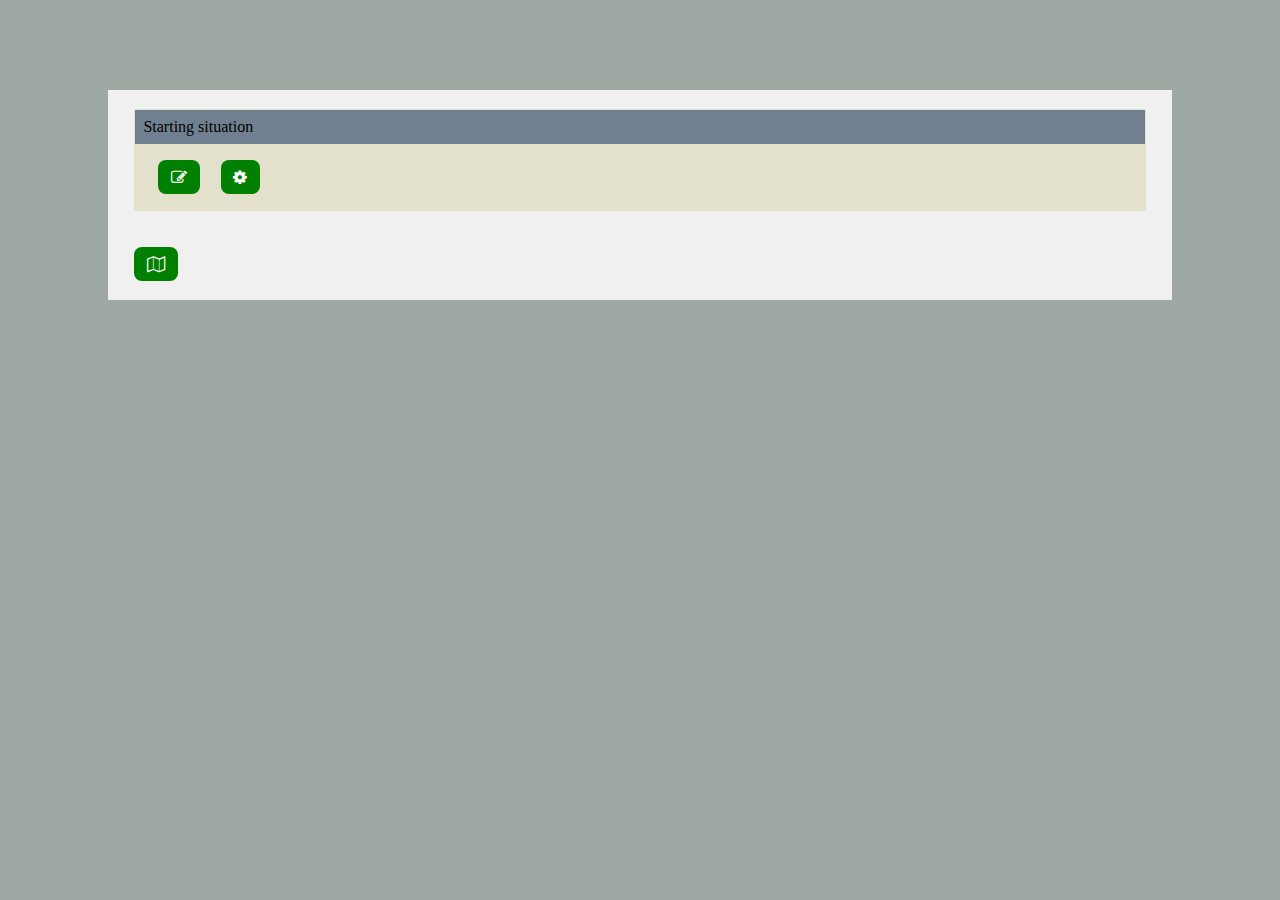
==== index.html @ 9d7f0fe4 "Some modification" ====
<!DOCTYPE html>
<html>

<head>
	<meta charset="utf-8">
	<title>Interactive Adventures Creator</title>
	<link rel="stylesheet" type="text/css" href="css/master.css">
	<link rel="stylesheet" type="text/css" href="css/buttons.css">

	<link rel="stylesheet" href="https://cdnjs.cloudflare.com/ajax/libs/font-awesome/4.7.0/css/font-awesome.min.css">
</head>

<body>

<div id="menu">
	<div id="btn_toggleMenu" class="btn-menu">

	</div>
	<div id="btn_menuSave" class="btn-menu">
		Save
	</div>
	<div id="btn_menuLoad" class="btn-menu">
		Load
	</div>
</div>

<div id="creationField">
	<div id="startSituation" class="situation active">
		<div class="situation-header" onclick="toggleDisplay(this)">
			Starting situation
		</div>
		<div class="situation-content">
			<div class="btn-group">
				<div id="btn_addText" class="btn-add btn-add-text fa fa-edit" onclick="addField(this,'text')"></div><div id="btn_addAction" class="btn-add btn-add-action fa fa-cog" onclick="addField(this,'action')"></div>
			</div>
		</div>
	</div>
	<div id="btn_addSituation" class="btn-add btn-add-situation fa fa-map-o"></div>
</div>

<script type="text/javascript" src="js/fieldsManipulation.js"></script>
<script type="text/javascript" src="js/UI.js"></script>
<script type="text/javascript" src="js/storyManager.js"></script>

</body>

</html>
---- css/master.css ----
body {
	background-color: #9fa9a3;
}

#menu {
	display: none;
	position: fixed;
	transition: 0.5s;
	background-color: slategrey;
	color: white;
}

#creationField {
	margin: auto;
	margin-top: 10vh;
	border: 1px solid #f0f0f0;
	max-width: 80%;
	padding: 0 2vw;
	background-color: #f0f0f0;
}
#creationField > * {
	margin: 2vh 0;
}

.situation {
	background-color: #e3e0cc;
	border: 1px solid #e3e0cc;
}
.situation-header {
	background-color: slategrey;
	padding: 0.5em;
}
.situation-header:hover {
	background-color: lightgrey;
}
.situation.active .situation-content {
	display: block;
}
.situation-content {
	padding: 0 1vw;
	display: none;
}
.situation-content > * {
	margin: 1vh 0;
}

.choice {
	background-color: #c5d5c5;
	border: 1px solid #c5d5c5;
	margin: 2vh 0;
}
.choice-header {
	background-color: slategrey;
	padding: 0.5em;
}
.choice-header:hover {
	background-color: lightgrey;
}
.choice.active .choice-content {
	display: block;
}
.choice-content {
	padding: 1vh 1vw;
	display: none;
}
.choice-content > * {
	margin: 1vh 0;
}

/*.text {
	background-color: pink;
	padding: 0.3em;
}*/
.text-field {
	background-color: white;
	color: black;
	border: 1px solid #888;
	padding: 0.3em;
	min-height: 1em;
}
.text-field:hover {
	box-shadow: 0px 0px 3px blue;
}
.text-field:focus {
	box-shadow: 0px 0px 8px cornflowerblue;
}

div[class*=header] {
	cursor: pointer;
}
/*
.triangle {
	margin-left: 1em;

	height: 1em;
    width: 1.41em;
    /*padding-bottom: 0.71em; /* = width / 1.41
    position: relative;
    overflow: hidden;
}
.active > * > .triangle:before {
    content: 'v';
    position: absolute;
    top: 0;
    left: 0;
    width: 100%;
    height: 100%;
	color: blue;
    background-color: white;
    transform-origin: right top;
    transform: rotate(45deg);
}
div:not(.active) > * > .triangle:before {
    content: 'v';
    position: absolute;
    top: 0;
    left: 0;
    width: 100%;
    height: 100%;
	color: blue;
    background-color: white;
    transform-origin: left bottom;
    transform: rotate(45deg);
}*/
---- css/buttons.css ----
.btn-group * {
	margin: 0.8vh 0.8vw;
}

.btn-add {
	color: white;
	font-weight: bold;
	background-color: green;
	padding: 1vh 1vw;
	border-radius: 0.5em;
	display: inline-block;
}
.btn-add::after {
    -webkit-transition: all 0.3s;
    transition: all 0.3s;
    -webkit-transition-delay: 1s;
    transition-delay: 1s;
}
.btn-add:hover::after {
    -webkit-transition-delay: 0s;
    transition-delay: 0s;
}
.btn-add:hover {
	cursor: pointer;
	transition-delay: 0s;
}

.btn-add-text:hover::after {
	content: " Add textarea";
}
.btn-add-action:hover::after, .btn-add-action:focus::after {
	content: " Add action";
}
.btn-add-choice:hover::after, .btn-add-choice:focus::after {
	content: " Add choice";
}
.btn-add-situation:hover::after, .btn-add-situation:focus::after {
	content: " Add situation";
}
/* ========= */
.fr.btn-add-text:hover::after, .fr.btn-add-text:focus::after {
	content: " Ajouter une zone de texte";
}
.fr.btn-add-action:hover::after, .fr.btn-add-action:focus::after {
	content: " Ajouter une action";
}
.fr.btn-add-choice:hover::after, .fr.btn-add-choice:focus::after {
	content: " Ajouter un choix";
}
.fr.btn-add-situation:hover::after, .fr.btn-add-situation:focus::after {
	content: " Ajouter une situation";
}
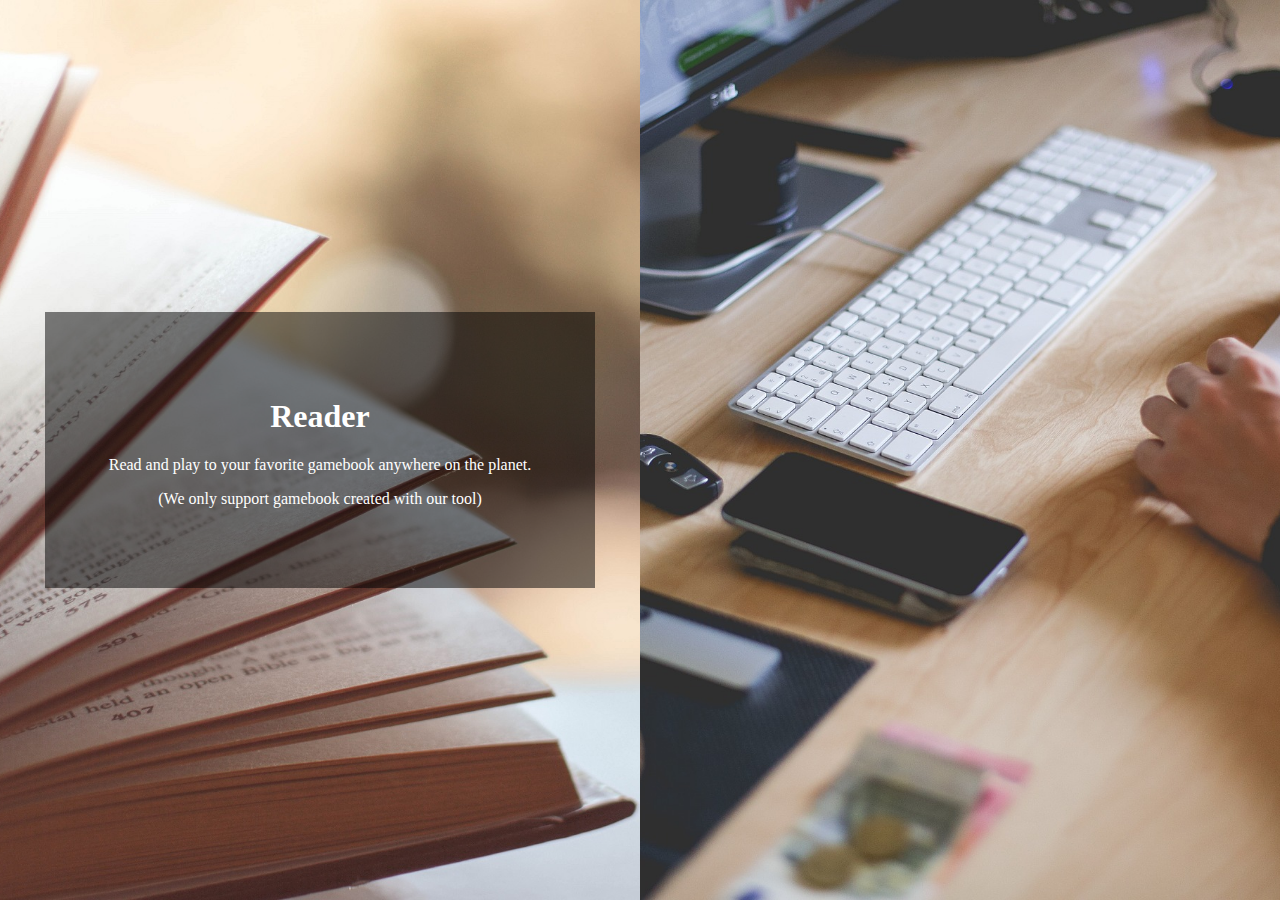
==== commit 34660790: "Implementation finished (almost)" ====
--- a/index.html
+++ b/index.html
@@ -4,43 +4,31 @@
 <head>
 	<meta charset="utf-8">
 	<title>Interactive Adventures Creator</title>
-	<link rel="stylesheet" type="text/css" href="css/master.css">
-	<link rel="stylesheet" type="text/css" href="css/buttons.css">
+	<link rel="stylesheet" type="text/css" href="css/index.css">
 
 	<link rel="stylesheet" href="https://cdnjs.cloudflare.com/ajax/libs/font-awesome/4.7.0/css/font-awesome.min.css">
 </head>
 
 <body>
 
-<div id="menu">
-	<div id="btn_toggleMenu" class="btn-menu">
-
+<div id="main" class="flex-container exterior">
+	<div id="reader" class="main-links flex-item flex-container">
+		<div id="readerDescription" class="description flex-item">
+			<h1>Reader</h1>
+			<p>Read and play to your favorite gamebook anywhere on the planet.</p>
+			<p>(We only support gamebook created with our tool)</p>
+		</div>
 	</div>
-	<div id="btn_menuSave" class="btn-menu">
-		Save
-	</div>
-	<div id="btn_menuLoad" class="btn-menu">
-		Load
+	<div id="creator" class="main-links flex-item flex-container">
+		<div id="creatorDescription" class="description flex-item">
+			<h1>Creator</h1>
+			<p>Create your own gamebook with this simple and easy-to-use gamebook creator tool.</p>
+		</div>
 	</div>
 </div>
 
-<div id="creationField">
-	<div id="startSituation" class="situation active">
-		<div class="situation-header" onclick="toggleDisplay(this)">
-			Starting situation
-		</div>
-		<div class="situation-content">
-			<div class="btn-group">
-				<div id="btn_addText" class="btn-add btn-add-text fa fa-edit" onclick="addField(this,'text')"></div><div id="btn_addAction" class="btn-add btn-add-action fa fa-cog" onclick="addField(this,'action')"></div>
-			</div>
-		</div>
-	</div>
-	<div id="btn_addSituation" class="btn-add btn-add-situation fa fa-map-o"></div>
-</div>
 
-<script type="text/javascript" src="js/fieldsManipulation.js"></script>
 <script type="text/javascript" src="js/UI.js"></script>
-<script type="text/javascript" src="js/storyManager.js"></script>
 
 </body>
 
--- a/css/index.css
+++ b/css/index.css
@@ -0,0 +1,62 @@
+#reader {
+	background-image: url("../src/reading_large.jpg");
+}
+
+#creator {
+	background-image: url("../src/writing_large.jpg");
+}
+#main {
+	height: 100%;
+	width: 100%;
+}
+
+.main-links {
+	cursor: pointer;
+	background-position: center;
+    background-repeat: no-repeat;
+	background-size: cover;
+}
+.description {
+	opacity: 0;
+	transition: 0.5s;
+}
+.main-links:hover .description {
+	opacity: 1;
+	padding: 10%;
+	background-color: rgba(0, 0, 0, 0.5);
+	color: white;
+}
+
+.flex-container {
+    display: -webkit-flex;
+    display: flex;
+    text-align: center;
+}
+.flex-container.exterior {
+	-webkit-flex-direction: column;
+    flex-direction: column;
+}
+
+.flex-item {
+    margin: auto;
+}
+.flex-item.flex-container {
+	height: 50%;
+	width: 100%;
+}
+
+body, html {
+	height: 100%;
+	margin: 0;
+}
+
+@media (orientation: landscape) {
+    .flex-container.exterior {
+		-webkit-flex-direction: row;
+	    flex-direction: row;
+    }
+	.flex-item.flex-container {
+		height: 100%;
+		width: 50%;
+	}
+}
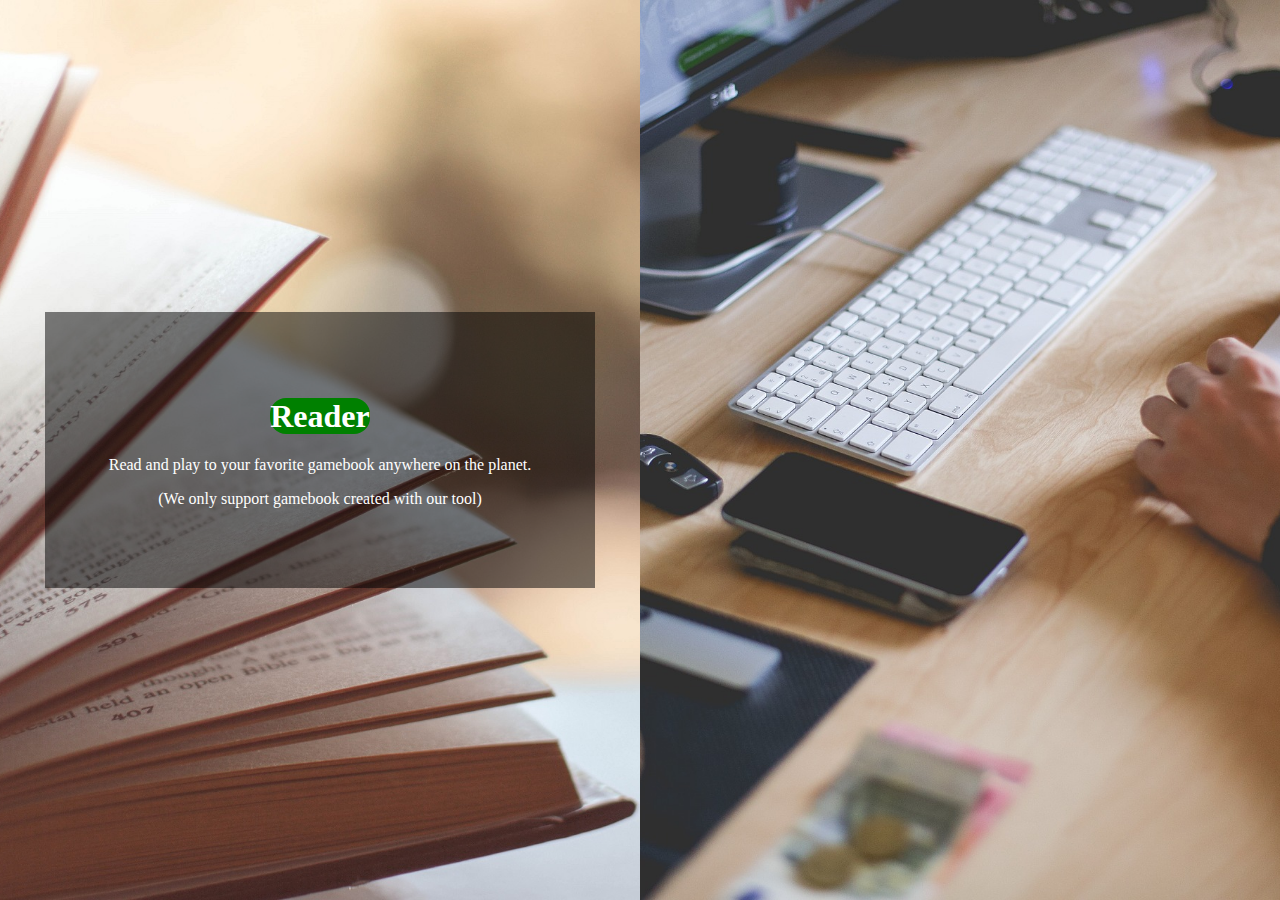
==== commit 6641791d: "Merge pull request #1 from pierreelliott/dev" ====
--- a/index.html
+++ b/index.html
@@ -14,14 +14,14 @@
 <div id="main" class="flex-container exterior">
 	<div id="reader" class="main-links flex-item flex-container">
 		<div id="readerDescription" class="description flex-item">
-			<h1>Reader</h1>
+			<h1><a href="#">Reader</a></h1>
 			<p>Read and play to your favorite gamebook anywhere on the planet.</p>
 			<p>(We only support gamebook created with our tool)</p>
 		</div>
 	</div>
 	<div id="creator" class="main-links flex-item flex-container">
 		<div id="creatorDescription" class="description flex-item">
-			<h1>Creator</h1>
+			<h1><a href="IACreator.html">Creator</a></h1>
 			<p>Create your own gamebook with this simple and easy-to-use gamebook creator tool.</p>
 		</div>
 	</div>
--- a/css/index.css
+++ b/css/index.css
@@ -19,12 +19,24 @@
 .description {
 	opacity: 0;
 	transition: 0.5s;
+	padding: 10%;
 }
-.main-links:hover .description {
+.main-links:hover .description, .main-links:focus .description {
 	opacity: 1;
-	padding: 10%;
 	background-color: rgba(0, 0, 0, 0.5);
 	color: white;
+}
+.description a {
+	text-decoration: none;
+	color: white;
+	background-color: green;
+	border-radius: 0.5em;
+}
+.description a:hover, .description a:active {
+        text-decoration: none;
+	color: white;
+        background-color: darkgreen;
+        border-radius: 0.5em;
 }
 
 .flex-container {
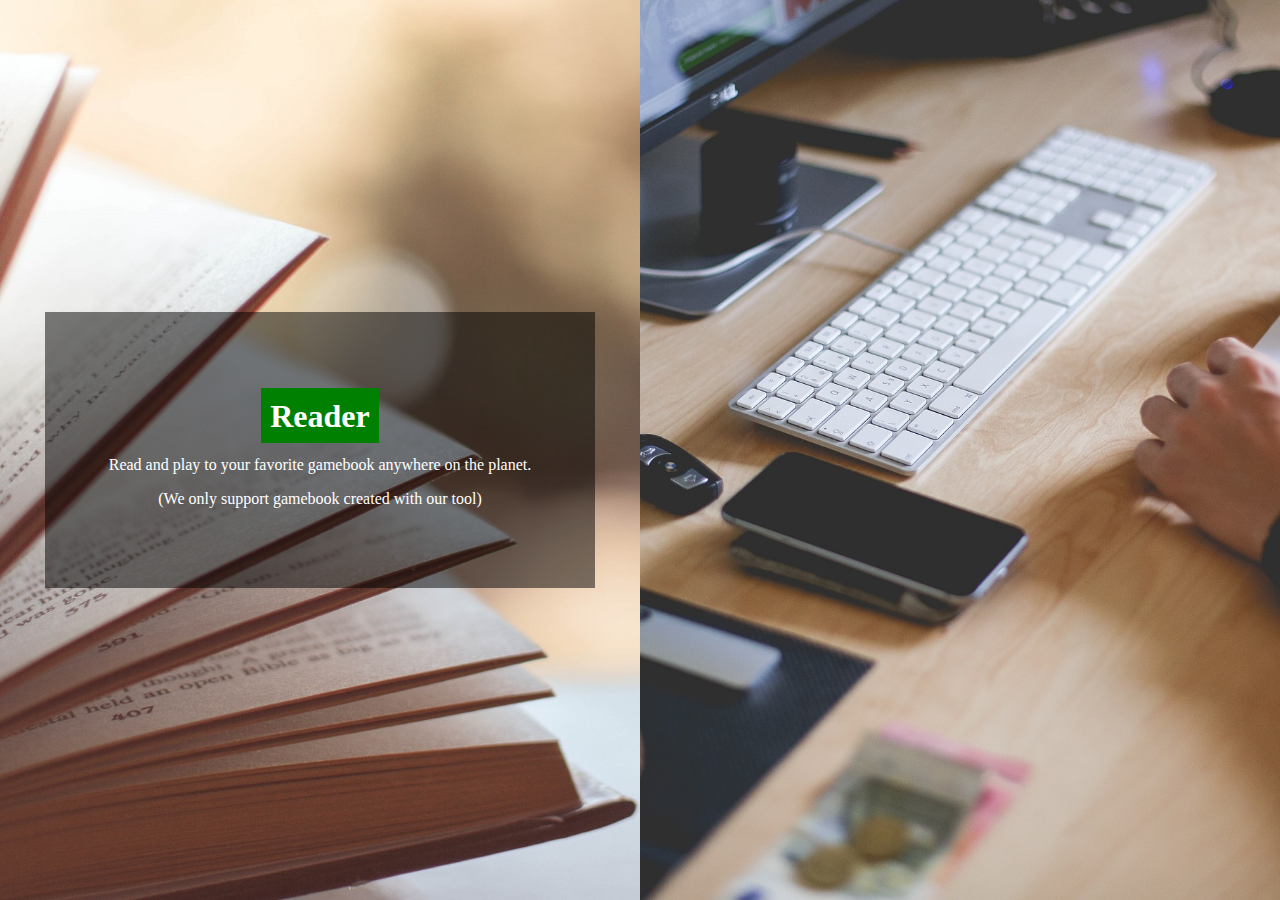
==== commit 7207e100: "Started to implement reader" ====
--- a/index.html
+++ b/index.html
@@ -14,7 +14,7 @@
 <div id="main" class="flex-container exterior">
 	<div id="reader" class="main-links flex-item flex-container">
 		<div id="readerDescription" class="description flex-item">
-			<h1><a href="#">Reader</a></h1>
+			<h1><a href="reader.html">Reader</a></h1>
 			<p>Read and play to your favorite gamebook anywhere on the planet.</p>
 			<p>(We only support gamebook created with our tool)</p>
 		</div>
--- a/css/index.css
+++ b/css/index.css
@@ -11,7 +11,6 @@
 }
 
 .main-links {
-	cursor: pointer;
 	background-position: center;
     background-repeat: no-repeat;
 	background-size: cover;
@@ -20,23 +19,22 @@
 	opacity: 0;
 	transition: 0.5s;
 	padding: 10%;
+	background-color: rgba(0, 0, 0, 0.5);
+	color: white;
 }
 .main-links:hover .description, .main-links:focus .description {
 	opacity: 1;
-	background-color: rgba(0, 0, 0, 0.5);
-	color: white;
 }
 .description a {
 	text-decoration: none;
 	color: white;
 	background-color: green;
-	border-radius: 0.5em;
+	padding: 0.3em;
 }
 .description a:hover, .description a:active {
-        text-decoration: none;
-	color: white;
-        background-color: darkgreen;
-        border-radius: 0.5em;
+    text-decoration: none;
+    background-color: darkgreen;
+	box-shadow: 0 0 5px white;
 }
 
 .flex-container {
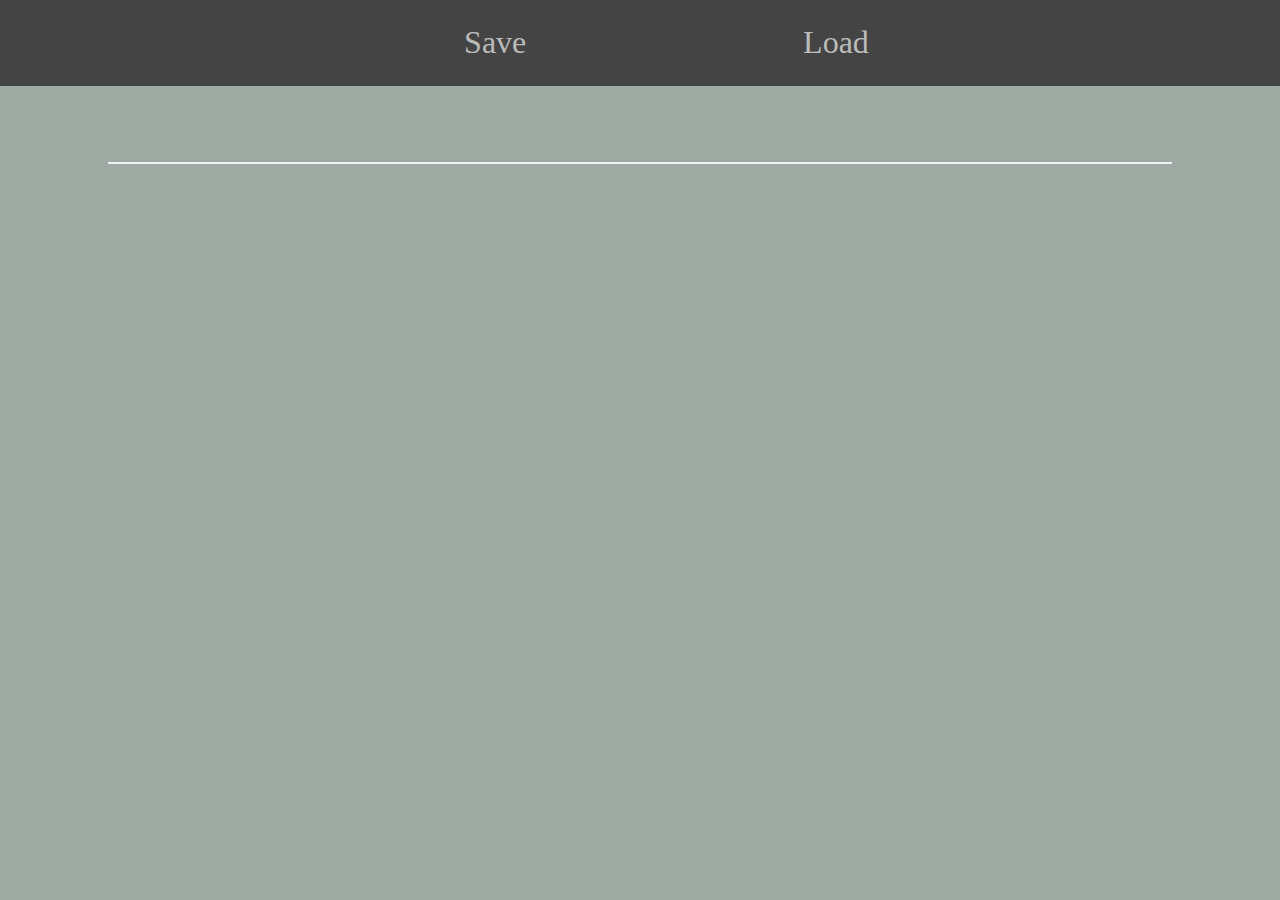
==== commit 22a1462b: "Change index" ====
--- a/index.html
+++ b/index.html
@@ -4,30 +4,28 @@
 <head>
 	<meta charset="utf-8">
 	<title>Interactive Adventures Creator</title>
-	<link rel="stylesheet" type="text/css" href="css/index.css">
+	<link rel="stylesheet" type="text/css" href="css/menu.css">
+	<link rel="stylesheet" type="text/css" href="css/creator.css">
+	<link rel="stylesheet" type="text/css" href="css/buttons.css">
 
 	<link rel="stylesheet" href="https://cdnjs.cloudflare.com/ajax/libs/font-awesome/4.7.0/css/font-awesome.min.css">
 </head>
 
 <body>
 
-<div id="main" class="flex-container exterior">
-	<div id="reader" class="main-links flex-item flex-container">
-		<div id="readerDescription" class="description flex-item">
-			<h1><a href="reader.html">Reader</a></h1>
-			<p>Read and play to your favorite gamebook anywhere on the planet.</p>
-			<p>(We only support gamebook created with our tool)</p>
-		</div>
+<div id="menu">
+	<div id="btn_menuSave" class="btn-menu">
+		Save
 	</div>
-	<div id="creator" class="main-links flex-item flex-container">
-		<div id="creatorDescription" class="description flex-item">
-			<h1><a href="IACreator.html">Creator</a></h1>
-			<p>Create your own gamebook with this simple and easy-to-use gamebook creator tool.</p>
-		</div>
+	<div id="btn_menuLoad" class="btn-menu">
+		Load
 	</div>
+	<a id="downloadAnchorElem" style="display:none"></a>
 </div>
 
+<div id="creationField"></div>
 
+<script type="text/javascript" src="js/bookCreator.js"></script>
 <script type="text/javascript" src="js/UI.js"></script>
 
 </body>
--- a/css/menu.css
+++ b/css/menu.css
@@ -0,0 +1,72 @@
+body {
+	background-color: #9fa9a3;
+}
+
+#menu {
+	position: fixed;
+	width: 100%;
+	left: 0;
+	top: 0;
+	z-index: 1;
+	overflow: hidden;
+	cursor: pointer;
+	background-color: #444;
+	padding: 2vh 2vw;
+	font-size: 200%;
+	text-align: center;
+}
+#menu .btn-menu {
+	padding: 0.2em;
+	cursor: pointer;
+	margin: auto;
+	display: inline-block;
+	width: 25%;
+	color: #bbb;
+	transition: 0.5s;
+}
+#menu .btn-menu:hover {
+	color: white;
+	background-color: #555;
+}
+/*#btn_toggleMenu {
+	position: fixed;
+	top: 1vh;
+	left: 1vw;
+	cursor: pointer;
+}*/
+
+
+/*
+.triangle {
+	margin-left: 1em;
+
+	height: 1em;
+    width: 1.41em;
+    /*padding-bottom: 0.71em; /* = width / 1.41
+    position: relative;
+    overflow: hidden;
+}
+.active > * > .triangle:before {
+    content: 'v';
+    position: absolute;
+    top: 0;
+    left: 0;
+    width: 100%;
+    height: 100%;
+	color: blue;
+    background-color: white;
+    transform-origin: right top;
+    transform: rotate(45deg);
+}
+div:not(.active) > * > .triangle:before {
+    content: 'v';
+    position: absolute;
+    top: 0;
+    left: 0;
+    width: 100%;
+    height: 100%;
+	color: blue;
+    background-color: white;
+    transform-origin: left bottom;
+    transform: rotate(45deg);
+}*/
--- a/css/creator.css
+++ b/css/creator.css
@@ -0,0 +1,94 @@
+#creationField {
+	margin: auto;
+	margin-top: 18vh;
+	border: 1px solid #f0f0f0;
+	max-width: 80%;
+	padding: 0 2vw;
+	background-color: #f0f0f0;
+}
+#creationField .situations > *, #creationField > * {
+	margin: 2vh 0;
+}
+
+.situation {
+	background-color: #e3e0cc;
+	border: 1px solid #e3e0cc;
+}
+.situation-header {
+	background-color: slategrey;
+	padding: 0.5em;
+}
+.situation-header:hover {
+	background-color: lightgrey;
+}
+.situation.active .situation-content, .situation.active .situation-choices, .situation.active .situation-buttons, .situation.active .situation-addChoices {
+	display: block;
+}
+.situation-content {
+	padding: 0 1vw;
+	margin-top: 1vh;
+}
+.situation-content > * {
+	margin: 1vh 0;
+}
+.situation-choices, .situation-buttons, .situation-addChoices, .situation-content {
+	display: none;
+}
+.situation-choices {
+	padding: 0 1vw;
+
+	border-top: 2px solid grey;
+	padding-top: 1vh;
+	margin-top: 1vh;
+}
+
+.choice {
+	background-color: #c5d5c5;
+	border: 1px solid #c5d5c5;
+	margin: 2vh 0;
+}
+.choice-header {
+	background-color: slategrey;
+	padding: 0.5em;
+}
+.choice-header:hover {
+	background-color: lightgrey;
+}
+.choice.active .choice-content {
+	display: block;
+}
+.choice-content {
+	padding: 1vh 1vw;
+	display: none;
+}
+.choice-content > * {
+	margin: 1vh 0;
+}
+
+.text {
+	display: -webkit-flex;
+    display: flex;
+}
+.text-header {
+	height: 3em;
+	min-width: 3em;
+	background-color: pink;
+}
+.text-field {
+	flex: 1;
+	background-color: white;
+	color: black;
+	border: 1px solid #888;
+	padding: 0.3em;
+	min-height: 1.2em;
+}
+.text-field:hover {
+	box-shadow: 0px 0px 3px blue;
+}
+.text-field:focus {
+	box-shadow: 0px 0px 8px cornflowerblue;
+}
+
+div[class*=header] {
+	cursor: pointer;
+}
--- a/css/buttons.css
+++ b/css/buttons.css
@@ -0,0 +1,23 @@
+.btn-group * {
+	margin: 0.8vh 0.8vw;
+	cursor: auto;
+}
+
+.btn-add {
+	color: white;
+	font-weight: bold;
+	background-color: green;
+	padding: 1vh 1vw;
+	border-radius: 0.5em;
+	display: inline-block;
+}
+.btn-add:hover {
+	cursor: pointer;
+	transition-delay: 0s;
+	width: auto;
+}
+
+
+div[class*=btn] {
+	cursor: pointer;
+}
